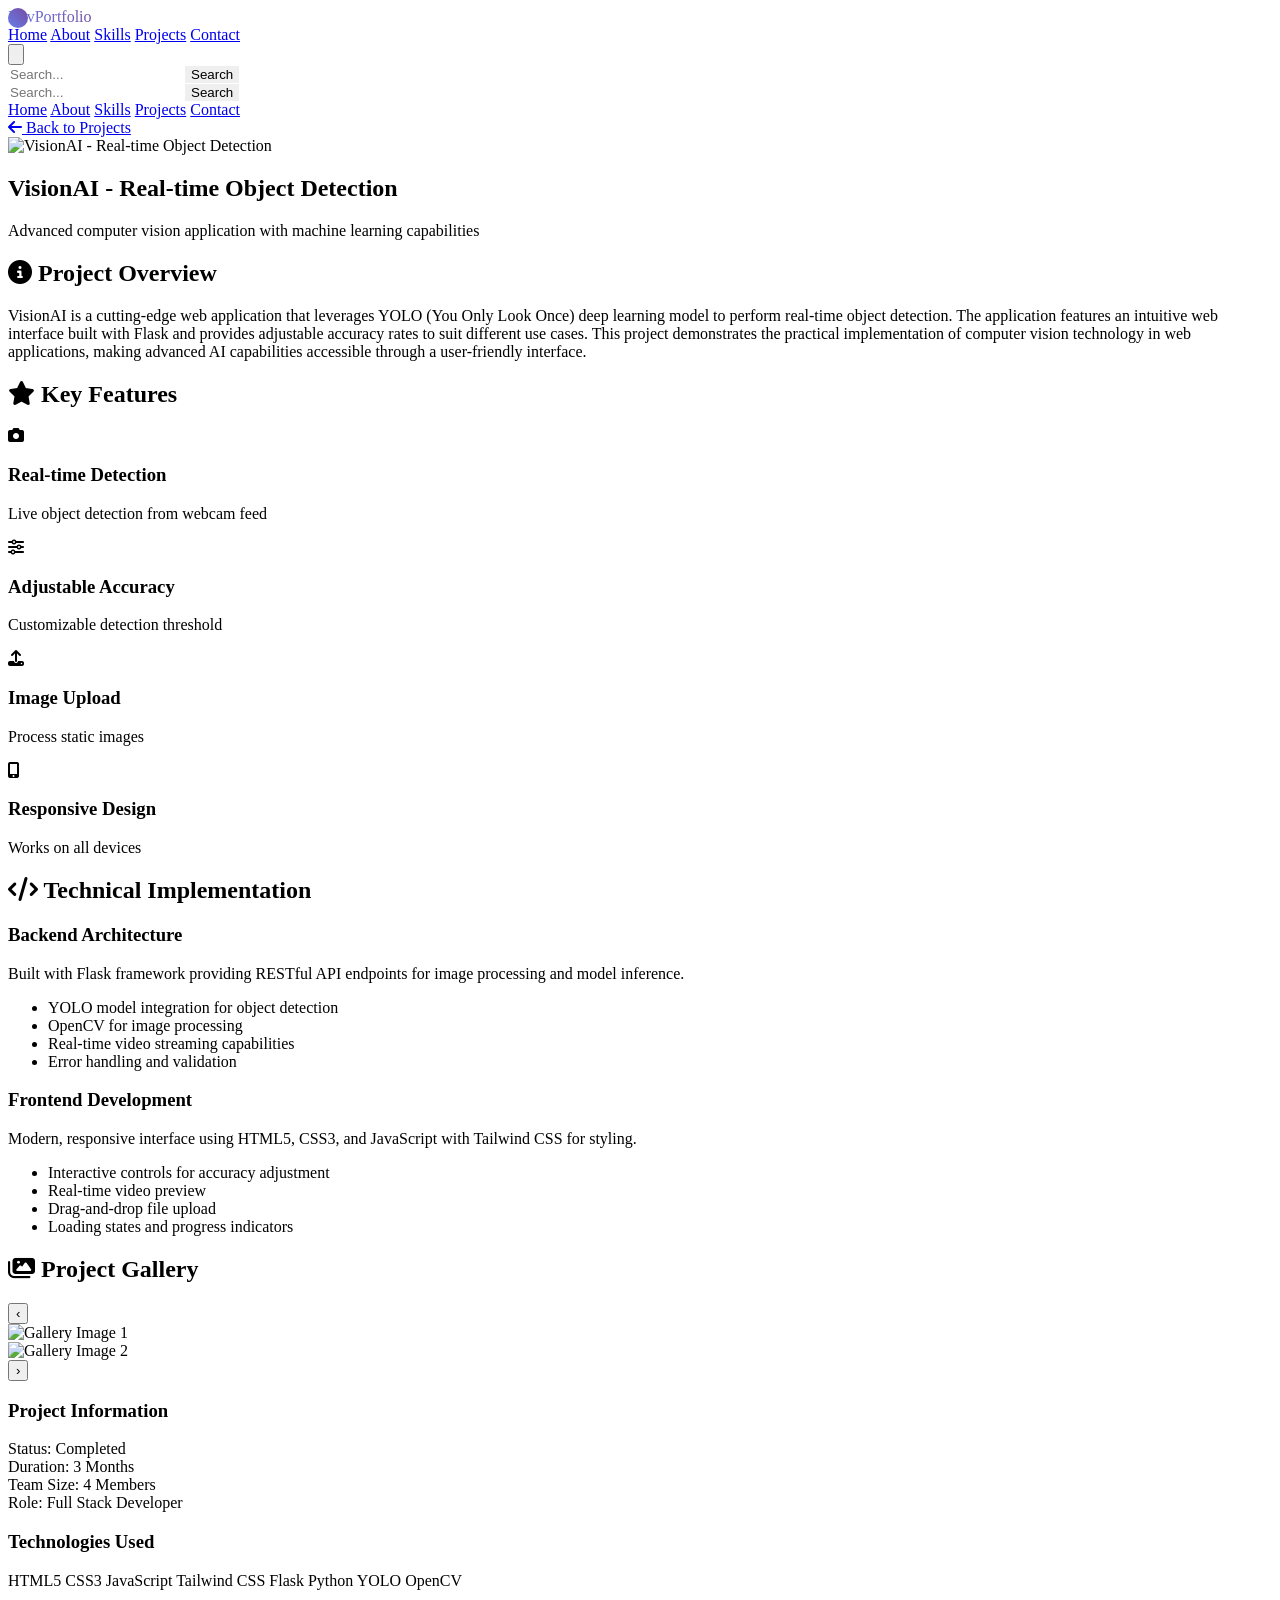
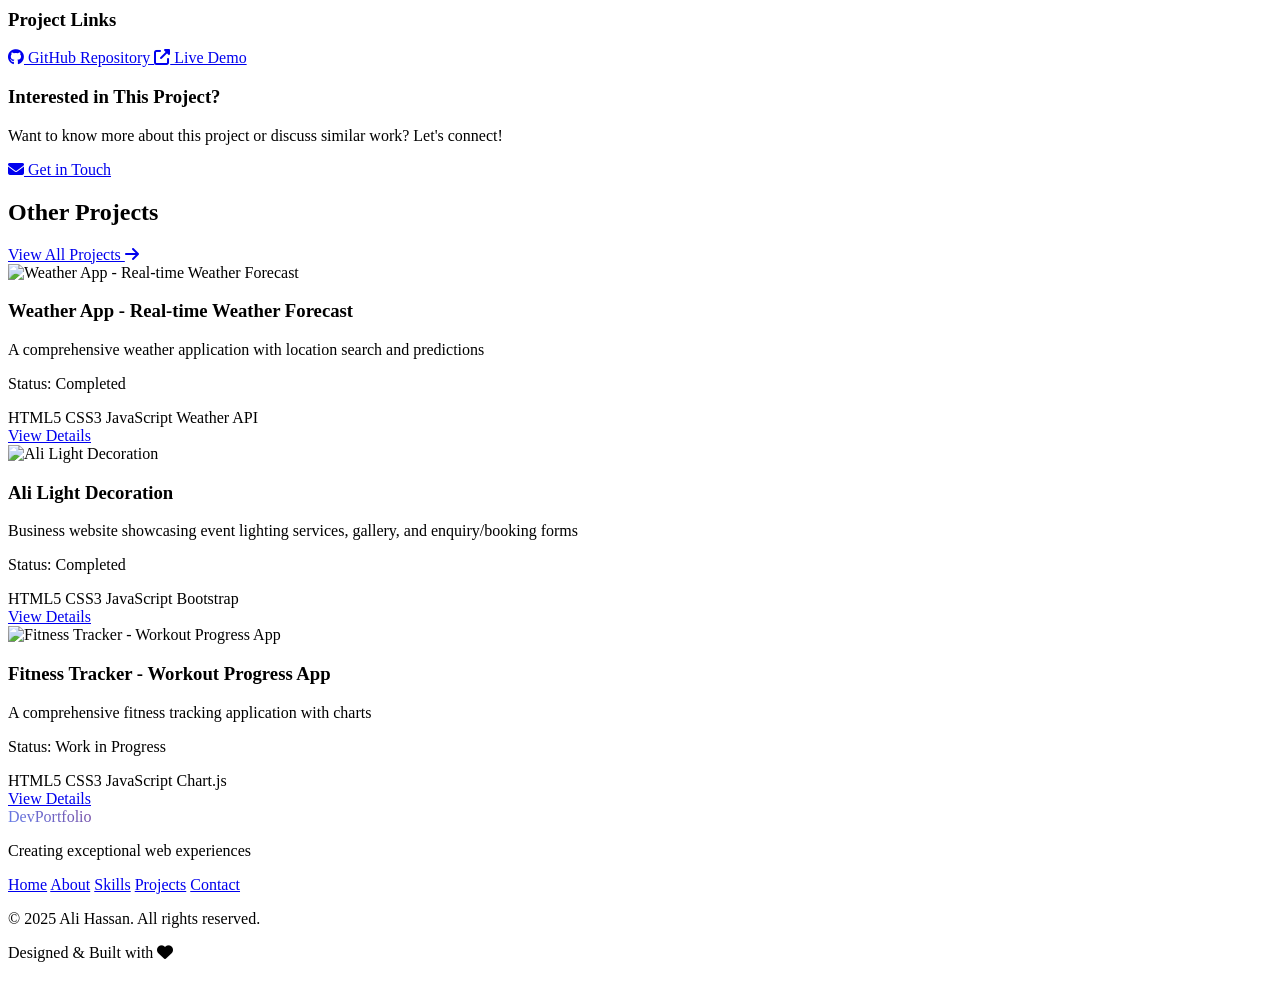
==== project-details.html @ 6d0360e4 "Fix: remove header focus outlines; update gallery & search CSS" ====
<!DOCTYPE html>
<html lang="en">
<head>
    <meta charset="UTF-8">
    <meta name="viewport" content="width=device-width, initial-scale=1.0">
    <title>Project Details - SQA & Web Developer Portfolio</title>
    <script src="https://cdnjs.cloudflare.com/ajax/libs/alpinejs/3.12.0/cdn.min.js" defer></script>
    <script src="https://cdnjs.cloudflare.com/ajax/libs/gsap/3.11.4/gsap.min.js"></script>
    <script src="https://cdnjs.cloudflare.com/ajax/libs/gsap/3.11.4/ScrollTrigger.min.js"></script>
    <script src="projects-data.js"></script>
    <link href="https://cdnjs.cloudflare.com/ajax/libs/tailwindcss/2.2.19/tailwind.min.css" rel="stylesheet">
    <link rel="stylesheet" href="https://cdnjs.cloudflare.com/ajax/libs/font-awesome/6.3.0/css/all.min.css">
    <style>
        .cursor-blob {
            position: fixed;
            width: 20px;
            height: 20px;
            background: linear-gradient(45deg, #667eea 0%, #764ba2 100%);
            border-radius: 50%;
            pointer-events: none;
            z-index: 9999;
            transition: transform 0.1s ease;
        }
        
        .text-gradient {
            background: linear-gradient(45deg, #667eea 0%, #764ba2 100%);
            -webkit-background-clip: text;
            -webkit-text-fill-color: transparent;
            background-clip: text;
        }
        
        .nav-link {
            position: relative;
            transition: color 0.3s ease;
        }
        
        .nav-link:hover {
            color: #667eea;
        }
        
        .nav-link::after {
            content: '';
            position: absolute;
            width: 0;
            height: 2px;
            bottom: -5px;
            left: 0;
            background: linear-gradient(45deg, #667eea 0%, #764ba2 100%);
            transition: width 0.3s ease;
        }
        
        .nav-link:hover::after {
            width: 100%;
        }
        
        .project-card {
            transition: transform 0.3s ease, box-shadow 0.3s ease;
        }
        
        .project-card:hover {
            transform: translateY(-5px);
            box-shadow: 0 20px 40px rgba(0,0,0,0.1);
        }
        
        .back-to-top {
            opacity: 0;
            visibility: hidden;
            transition: all 0.3s ease;
        }
        
        .back-to-top.show {
            opacity: 1;
            visibility: visible;
        }
        /* Gallery: ensure carousel fills width and images are full-size */
        #project-gallery .relative { width: 100%; }
        #project-gallery #carousel-viewport { width: 100%; }
        #project-gallery .carousel-item { padding-left: 0; padding-right: 0; }
        #project-gallery .carousel-item img { width: 100%; height: auto; display: block; }
        /* Disable focus outlines/border on search inputs/buttons */
        #site-search-input,
        #site-search-input-mobile,
        #site-search-button,
        #site-search-button-mobile {
            outline: none !important;
            box-shadow: none !important;
            border: none !important;
        }
        #site-search-input:focus,
        #site-search-input-mobile:focus,
        #site-search-button:focus,
        #site-search-button-mobile:focus {
            outline: none !important;
            box-shadow: none !important;
        }
        
    </style>
</head>
<body class="bg-gray-50 text-gray-800" x-data="{ isOpen: false }">
    <!-- Custom Cursor -->
    <div class="cursor-blob hidden md:block"></div>

    <!-- Header -->
    <header class="fixed w-full bg-white shadow-sm z-50" x-data="{ scrolled: false }" @scroll.window="scrolled = window.pageYOffset > 10">
        <div class="container mx-auto px-4 py-4 flex justify-between items-center" :class="{ 'py-2': scrolled, 'py-4': !scrolled }">
            <a href="index.html" class="text-2xl font-bold text-gradient">DevPortfolio</a>
            
            <!-- Desktop Navigation -->
            <nav class="hidden md:flex space-x-8">
                <a href="index.html#home" class="nav-link font-medium">Home</a>
                <a href="index.html#about" class="nav-link font-medium">About</a>
                <a href="index.html#skills" class="nav-link font-medium">Skills</a>
                <a href="index.html#projects" class="nav-link font-medium">Projects</a>
                <a href="index.html#contact" class="nav-link font-medium">Contact</a>
            </nav>
            
            <!-- Mobile Menu Button -->
            <button @click="isOpen = !isOpen" class="md:hidden focus:outline-none">
                <svg xmlns="http://www.w3.org/2000/svg" class="h-6 w-6" fill="none" viewBox="0 0 24 24" stroke="currentColor">
                    <path stroke-linecap="round" stroke-linejoin="round" stroke-width="2" d="M4 6h16M4 12h16M4 18h16" />
                </svg>
            </button>

            <div class="hidden md:flex items-center ml-6 border-b border-gray-300">
                <input id="site-search-input" type="text" placeholder="Search..." class="w-44 bg-transparent px-2 py-1 text-sm outline-none" />
                <button id="site-search-button" type="button" class="ml-3 text-sm font-semibold text-indigo-600 hover:text-indigo-700">Search</button>
            </div>
        </div>
        
        <!-- Mobile Navigation -->
        <div x-show="isOpen" class="md:hidden bg-white shadow-md" @click.away="isOpen = false">
            <div class="container mx-auto px-4 py-2 flex flex-col space-y-2">
                <div class="flex items-center border-b border-gray-300 mb-2">
                    <input id="site-search-input-mobile" type="text" placeholder="Search..." class="w-full bg-transparent px-2 py-1 text-sm outline-none" />
                    <button id="site-search-button-mobile" type="button" class="ml-3 text-sm font-semibold text-indigo-600 hover:text-indigo-700">Search</button>
                </div>
                <a href="index.html#home" @click="isOpen = false" class="py-2 px-4 hover:bg-gray-100 rounded-md">Home</a>
                <a href="index.html#about" @click="isOpen = false" class="py-2 px-4 hover:bg-gray-100 rounded-md">About</a>
                <a href="index.html#skills" @click="isOpen = false" class="py-2 px-4 hover:bg-gray-100 rounded-md">Skills</a>
                <a href="index.html#projects" @click="isOpen = false" class="py-2 px-4 hover:bg-gray-100 rounded-md">Projects</a>
                <a href="index.html#contact" @click="isOpen = false" class="py-2 px-4 hover:bg-gray-100 rounded-md">Contact</a>
            </div>
        </div>
    </header>

    <!-- Project Details Section -->
    <section class="pt-32 pb-16" id="project-content">
        <div class="container mx-auto px-4">
            <!-- Back Button -->
            <div class="mb-8">
                <a href="index.html#projects" class="inline-flex items-center text-indigo-600 hover:text-indigo-700 transition duration-300">
                    <i class="fas fa-arrow-left mr-2"></i>
                    Back to Projects
                </a>
            </div>

            <!-- Project Header with dark overlay on image -->
            <div class="bg-white rounded-lg shadow-lg overflow-hidden mb-8 relative">
                <div class="relative">
                    <img id="project-image" src="./Assets/VisionAI-obj.png" alt="Project Image" class="w-full h-96 object-cover">
                    <!-- Dark overlay for better text visibility -->
                    <div class="absolute inset-0 bg-black bg-opacity-40"></div>
                    <!-- Title & Description over image -->
                    <div class="absolute bottom-8 left-0 right-0 px-8">
                        <h1 id="project-title" class="text-4xl font-bold mb-2 text-white drop-shadow-lg">Loading...</h1>
                        <p id="project-description" class="text-xl text-gray-100 drop-shadow">Loading project details...</p>
                    </div>
                </div>
            </div>

            <!-- Project Info Grid -->
            <div class="grid grid-cols-1 lg:grid-cols-3 gap-8">
                <!-- Main Content -->
                <div class="lg:col-span-2">
                    <!-- Project Overview -->
                    <div class="bg-white rounded-lg shadow-lg p-6 mb-8">
                        <h2 class="text-2xl font-bold mb-4 flex items-center">
                            <i class="fas fa-info-circle mr-3 text-indigo-600"></i>
                            Project Overview
                        </h2>
                        <div id="project-overview">
                            <p class="text-gray-600">Loading overview...</p>
                        </div>
                    </div>

                    <!-- Key Features -->
                    <div class="bg-white rounded-lg shadow-lg p-6 mb-8">
                        <h2 class="text-2xl font-bold mb-4 flex items-center">
                            <i class="fas fa-star mr-3 text-indigo-600"></i>
                            Key Features
                        </h2>
                        <div id="project-features" class="grid grid-cols-1 md:grid-cols-2 gap-4">
                            <p class="text-gray-600">Loading features...</p>
                        </div>
                    </div>

                    <!-- Technical Implementation -->
                    <div class="bg-white rounded-lg shadow-lg p-6 mb-8">
                        <h2 class="text-2xl font-bold mb-4 flex items-center">
                            <i class="fas fa-code mr-3 text-indigo-600"></i>
                            Technical Implementation
                        </h2>
                        <div id="project-implementation">
                            <p class="text-gray-600">Loading implementation details...</p>
                        </div>
                    </div>

                    <!-- Project Gallery -->
                    <div class="bg-white rounded-lg shadow-lg p-6">
                        <h2 class="text-2xl font-bold mb-4 flex items-center">
                            <i class="fas fa-images mr-3 text-indigo-600"></i>
                            Project Gallery
                        </h2>
                        <div id="project-gallery" class="grid grid-cols-1 gap-4">
                            <p class="text-gray-600">Loading gallery...</p>
                        </div>
                    </div>
                </div>

                <!-- Sidebar -->
                <div class="lg:col-span-1">
                    <!-- Project Info -->
                    <div class="bg-white rounded-lg shadow-lg p-6 mb-6">
                        <h3 class="text-xl font-bold mb-4">Project Information</h3>
                        <div id="project-info" class="space-y-3">
                            <p class="text-gray-600">Loading project information...</p>
                        </div>
                    </div>

                    <!-- Technologies Used -->
                    <div class="bg-white rounded-lg shadow-lg p-6 mb-6">
                        <h3 class="text-xl font-bold mb-4">Technologies Used</h3>
                        <div id="project-technologies" class="flex flex-wrap gap-2">
                            <p class="text-gray-600">Loading technologies...</p>
                        </div>
                    </div>

                    <!-- Project Links -->
                    <div class="bg-white rounded-lg shadow-lg p-6 mb-6">
                        <h3 class="text-xl font-bold mb-4">Project Links</h3>
                        <div id="project-links" class="space-y-3">
                            <p class="text-gray-600">Loading links...</p>
                        </div>
                    </div>

                    <!-- Contact for Project -->
                    <div class="bg-white rounded-lg shadow-lg p-6">
                        <h3 class="text-xl font-bold mb-4">Interested in This Project?</h3>
                        <p class="text-gray-600 mb-4">
                            Want to know more about this project or discuss similar work? Let's connect!
                        </p>
                        <a href="index.html#contact" class="w-full bg-indigo-600 text-white py-3 px-4 rounded-lg hover:bg-indigo-700 transition duration-300 flex items-center justify-center">
                            <i class="fas fa-envelope mr-2"></i>
                            Get in Touch
                        </a>
                    </div>
                </div>
            </div>

            <!-- Related Projects -->
            <div class="mt-16">
                <div class="flex items-center justify-between mb-8">
                    <div>
                        <h2 class="text-3xl font-bold mb-2">Other Projects</h2>
                        <div class="w-24 h-1 bg-indigo-600"></div>
                    </div>
                    <a href="index.html#projects" class="hidden md:inline-flex items-center text-indigo-600 hover:text-indigo-700 transition duration-300">
                        View All Projects
                        <i class="fas fa-arrow-right ml-2"></i>
                    </a>
                </div>
                <div id="related-projects" class="grid grid-cols-1 md:grid-cols-2 lg:grid-cols-3 gap-8"></div>
            </div>
        </div>
    </section>

    <!-- Footer -->
    <footer class="py-8 bg-gray-900 text-white">
        <div class="container mx-auto px-4">
            <div class="flex flex-col md:flex-row justify-between items-center">
                <div class="mb-4 md:mb-0">
                    <a href="index.html" class="text-2xl font-bold text-gradient">DevPortfolio</a>
                    <p class="text-gray-400 mt-2">Creating exceptional web experiences</p>
                </div>
                <div class="flex space-x-6">
                    <a href="index.html#home" class="hover:text-indigo-400 transition duration-300">Home</a>
                    <a href="index.html#about" class="hover:text-indigo-400 transition duration-300">About</a>
                    <a href="index.html#skills" class="hover:text-indigo-400 transition duration-300">Skills</a>
                    <a href="index.html#projects" class="hover:text-indigo-400 transition duration-300">Projects</a>
                    <a href="index.html#contact" class="hover:text-indigo-400 transition duration-300">Contact</a>
                </div>
            </div>
            <div class="border-t border-gray-800 mt-8 pt-8 flex flex-col md:flex-row justify-between items-center">
                <p class="text-gray-400">© 2025 Ali Hassan. All rights reserved.</p>
                <div class="mt-4 md:mt-0">
                    <p class="text-gray-400">Designed & Built with <i class="fas fa-heart text-red-500"></i></p>
                </div>
            </div>
        </div>
    </footer>

    <!-- Back to Top Button -->
    <a href="#" class="fixed bottom-8 right-8 w-12 h-12 bg-indigo-600 text-white rounded-full flex items-center justify-center shadow-lg hover:bg-indigo-700 transition duration-300 z-50 back-to-top">
        <i class="fas fa-arrow-up"></i>
    </a>

    <script>
        const projectData = window.getAllProjects ? window.getAllProjects() : window.projectData;

        // Get project from URL parameter
        const urlParams = new URLSearchParams(window.location.search);
        const projectId = urlParams.get('project') || 'visionai';
        
        // Load project data
        function loadProject(id) {
            const project = projectData[id];
            if (!project) {
                document.getElementById('project-title').textContent = 'Project Not Found';
                document.getElementById('project-description').textContent = 'The requested project could not be found.';
                document.getElementById('related-projects').innerHTML = '';
                return;
            }
            
            // Update page content
            document.title = `${project.title} - Portfolio`;
            document.getElementById('project-title').textContent = project.title;
            document.getElementById('project-description').textContent = project.description;
            document.getElementById('project-image').src = project.image;
            document.getElementById('project-image').alt = project.title;
            
            // Overview
            document.getElementById('project-overview').innerHTML = `
                <p class="text-gray-600 dark:text-gray-400">${project.overview}</p>
            `;
            
            // Features
            const featuresHTML = project.features.map(feature => `
                <div class="flex items-start">
                    <i class="${feature.icon} text-indigo-600 mr-3 mt-1"></i>
                    <div>
                        <h3 class="font-semibold">${feature.title}</h3>
                        <p class="text-gray-600 dark:text-gray-400 text-sm">${feature.desc}</p>
                    </div>
                </div>
            `).join('');
            document.getElementById('project-features').innerHTML = featuresHTML;
            
            // Implementation
            document.getElementById('project-implementation').innerHTML = project.implementation;
            
            // Info
            const statusColor = project.status === 'Completed' ? 'text-green-600 dark:text-green-400' : 'text-yellow-600 dark:text-yellow-400';
            document.getElementById('project-info').innerHTML = `
                <div class="flex justify-between">
                    <span class="text-gray-600 dark:text-gray-400">Status:</span>
                    <span class="${statusColor} font-semibold">${project.status}</span>
                </div>
                <div class="flex justify-between">
                    <span class="text-gray-600 dark:text-gray-400">Duration:</span>
                    <span class="font-semibold">${project.duration}</span>
                </div>
                <div class="flex justify-between">
                    <span class="text-gray-600 dark:text-gray-400">Team Size:</span>
                    <span class="font-semibold">${project.teamSize}</span>
                </div>
                <div class="flex justify-between">
                    <span class="text-gray-600 dark:text-gray-400">Role:</span>
                    <span class="font-semibold">${project.role}</span>
                </div>
            `;
            
            // Technologies
            document.getElementById('project-technologies').innerHTML = project.technologies.map(tech => `
                <span class="px-3 py-1 bg-blue-100 dark:bg-blue-900 text-blue-800 dark:text-blue-200 rounded-full text-xs">${tech}</span>
            `).join('');
            
            // Links
            document.getElementById('project-links').innerHTML = `
                <a href="${project.github}" target="_blank" class="text-indigo-600 dark:text-indigo-400 hover:underline flex items-center">
                    <i class="fab fa-github mr-2"></i> GitHub Repository
                </a>
                <a href="${project.demo}" target="_blank" class="text-indigo-600 dark:text-indigo-400 hover:underline flex items-center">
                    <i class="fas fa-external-link-alt mr-2"></i> Live Demo
                </a>
            `;
            
            // Gallery (multiple images) — support `gallery` or legacy `images` key
            const galleryImages = project.gallery || project.images || [];
            // expose for lightbox
            window.currentGallery = galleryImages;
            if (galleryImages.length > 0) {
                // render a responsive carousel (3-up on desktop, 2-up tablet, 1-up mobile)
                document.getElementById('project-gallery').innerHTML = `
                    <div class="relative">
                        <button id="carousel-prev" class="absolute left-0 top-1/2 transform -translate-y-1/2 z-20 bg-white dark:bg-gray-800 bg-opacity-80 p-2 rounded-full shadow">&#8249;</button>
                        <div id="carousel-viewport" class="overflow-hidden rounded">
                            <div id="carousel-track" class="flex transition-transform duration-300"></div>
                        </div>
                        <button id="carousel-next" class="absolute right-0 top-1/2 transform -translate-y-1/2 z-20 bg-white dark:bg-gray-800 bg-opacity-80 p-2 rounded-full shadow">&#8250;</button>
                    </div>
                `;
                const track = document.getElementById('carousel-track');
                track.innerHTML = galleryImages.map((img, idx) => `
                    <div class="carousel-item flex-shrink-0 px-2">
                        <img src="${img}" alt="Gallery Image ${idx+1}" data-idx="${idx}" class="w-full h-56 object-cover rounded shadow cursor-pointer" onclick="openGalleryModal(${idx})">
                    </div>
                `).join('');

                // initialize carousel behavior
                initGalleryCarousel();
            } else {
                document.getElementById('project-gallery').innerHTML = `<p class="text-gray-600 dark:text-gray-400">No gallery images available.</p>`;
            }

            renderRelatedProjects(id);
        }

        function renderRelatedProjects(currentProjectId) {
            const relatedProjects = Object.entries(projectData)
                .filter(([projectId]) => projectId !== currentProjectId)
                .slice(0, 3);

            const relatedProjectsContainer = document.getElementById('related-projects');
            if (!relatedProjectsContainer) {
                return;
            }

            relatedProjectsContainer.innerHTML = relatedProjects.map(([projectId, project]) => {
                const statusColor = project.status === 'Completed'
                    ? 'text-green-600 dark:text-green-400'
                    : 'text-yellow-600 dark:text-yellow-400';
                const previewTechnologies = project.technologies.slice(0, 4).map(tech => `
                    <span class="px-3 py-1 bg-blue-100 dark:bg-blue-900 text-blue-800 dark:text-blue-200 rounded-full text-xs">${tech}</span>
                `).join('');

                return `
                    <div class="bg-white dark:bg-gray-800 rounded-lg shadow-lg overflow-hidden project-card h-full flex flex-col">
                        <img src="${project.image}" alt="${project.title}" class="w-full h-52 object-cover" loading="lazy" decoding="async">
                        <div class="p-6 flex-1 flex flex-col">
                            <h3 class="text-xl font-bold mb-2">${project.title}</h3>
                            <p class="text-gray-600 dark:text-gray-400 mb-4">${project.description}</p>
                            <p class="text-sm font-semibold mb-4">
                                <span class="text-gray-600 dark:text-gray-300">Status:</span>
                                <span class="${statusColor}">${project.status}</span>
                            </p>
                            <div class="flex flex-wrap gap-2 mb-4">
                                ${previewTechnologies}
                            </div>
                            <div class="mt-auto flex justify-end">
                                <a href="project-details.html?project=${projectId}" class="px-4 py-2 bg-indigo-600 text-white rounded-md hover:bg-indigo-700 transition duration-300 text-sm">
                                    View Details
                                </a>
                            </div>
                        </div>
                    </div>
                `;
            }).join('');
        }

        // Gallery Modal (inside card size)
        // Lightbox modal with prev/next and zoom
        window.modalScale = 1;
        function buildGalleryModal() {
            let modal = document.getElementById('gallery-modal');
            if (modal) return modal;
            modal = document.createElement('div');
            modal.id = 'gallery-modal';
            modal.className = 'fixed inset-0 flex items-center justify-center z-50';
            modal.style.display = 'none';
            modal.innerHTML = `
                <div class="absolute inset-0 bg-black bg-opacity-70" id="gallery-modal-overlay"></div>
                <div class="relative max-w-6xl w-full mx-4">
                    <button id="gallery-close" class="absolute top-2 right-2 text-white text-3xl z-50 bg-black bg-opacity-30 rounded-full w-10 h-10 flex items-center justify-center">&times;</button>
                    <button id="gallery-prev" class="absolute left-2 top-1/2 transform -translate-y-1/2 text-white text-3xl z-50 bg-black bg-opacity-30 rounded-full w-10 h-10 flex items-center justify-center">&#8249;</button>
                    <button id="gallery-next" class="absolute right-2 top-1/2 transform -translate-y-1/2 text-white text-3xl z-50 bg-black bg-opacity-30 rounded-full w-10 h-10 flex items-center justify-center">&#8250;</button>
                    <div class="bg-white dark:bg-gray-900 rounded-md overflow-hidden p-4 flex items-center justify-center">
                        <img id="gallery-modal-img" src="" class="max-h-[80vh] max-w-full object-contain transform" style="transition: transform 0.2s ease;" />
                    </div>
                    <div class="flex justify-center gap-2 mt-3">
                        <button id="zoom-out" class="px-3 py-1 bg-gray-200 dark:bg-gray-700 rounded">-</button>
                        <button id="zoom-fit" class="px-3 py-1 bg-gray-200 dark:bg-gray-700 rounded">Fit</button>
                        <button id="zoom-in" class="px-3 py-1 bg-gray-200 dark:bg-gray-700 rounded">+</button>
                    </div>
                </div>
            `;
            document.body.appendChild(modal);

            document.getElementById('gallery-close').addEventListener('click', closeGalleryModal);
            document.getElementById('gallery-prev').addEventListener('click', () => changeGallery(-1));
            document.getElementById('gallery-next').addEventListener('click', () => changeGallery(1));
            document.getElementById('zoom-in').addEventListener('click', () => setModalZoom(window.modalScale + 0.25));
            document.getElementById('zoom-out').addEventListener('click', () => setModalZoom(Math.max(0.25, window.modalScale - 0.25)));
            document.getElementById('zoom-fit').addEventListener('click', () => setModalZoom(1));

            // overlay click closes
            document.getElementById('gallery-modal-overlay').addEventListener('click', closeGalleryModal);

            // wheel to zoom
            const imgEl = document.getElementById('gallery-modal-img');
            imgEl.addEventListener('wheel', (e) => {
                e.preventDefault();
                const delta = e.deltaY > 0 ? -0.1 : 0.1;
                setModalZoom(Math.max(0.25, window.modalScale + delta));
            });

            // keyboard
            window.addEventListener('keydown', (e) => {
                if (!modal || modal.style.display === 'none') return;
                if (e.key === 'Escape') closeGalleryModal();
                if (e.key === 'ArrowLeft') changeGallery(-1);
                if (e.key === 'ArrowRight') changeGallery(1);
                if (e.key === '+') setModalZoom(window.modalScale + 0.25);
                if (e.key === '-') setModalZoom(Math.max(0.25, window.modalScale - 0.25));
            });

            return modal;
        }

        function openGalleryModal(index) {
            const modal = buildGalleryModal();
            window.currentGalleryIndex = index || 0;
            const imgSrc = window.currentGallery && window.currentGallery[window.currentGalleryIndex];
            const imgEl = document.getElementById('gallery-modal-img');
            if (imgSrc) {
                imgEl.src = imgSrc;
                setModalZoom(1);
                modal.style.display = 'flex';
                // ensure focus
                imgEl.focus && imgEl.focus();
            }
        }

        function changeGallery(delta) {
            if (!window.currentGallery || window.currentGallery.length === 0) return;
            window.currentGalleryIndex = (window.currentGalleryIndex + delta + window.currentGallery.length) % window.currentGallery.length;
            const imgSrc = window.currentGallery[window.currentGalleryIndex];
            const imgEl = document.getElementById('gallery-modal-img');
            imgEl.src = imgSrc;
            setModalZoom(1);
        }

        function setModalZoom(scale) {
            window.modalScale = scale;
            const imgEl = document.getElementById('gallery-modal-img');
            if (imgEl) imgEl.style.transform = `scale(${scale})`;
        }

        function closeGalleryModal() {
            const modal = document.getElementById('gallery-modal');
            if (modal) modal.style.display = 'none';
        }

        // Carousel: show multiple slides at once and allow sliding
        let carouselState = { index: 0, visible: 3 };
        function getVisibleCount() {
            const w = window.innerWidth;
            if (w < 640) return 1; // mobile
            if (w < 1024) return 2; // tablet
            return 3; // desktop
        }

        function initGalleryCarousel() {
            const track = document.getElementById('carousel-track');
            if (!track) return;
            carouselState.visible = getVisibleCount();
            const items = Array.from(track.children);
            const viewport = document.getElementById('carousel-viewport');

            // set item width
            const percent = 100 / carouselState.visible;
            items.forEach(it => {
                it.style.width = percent + '%';
            });

            // attach buttons
            document.getElementById('carousel-prev').onclick = () => slideCarousel(-1);
            document.getElementById('carousel-next').onclick = () => slideCarousel(1);

            // reset index if out of range
            carouselState.index = Math.min(carouselState.index, Math.max(0, items.length - carouselState.visible));
            updateCarousel();

            // responsive
            let resizeTimer;
            window.addEventListener('resize', () => {
                clearTimeout(resizeTimer);
                resizeTimer = setTimeout(() => {
                    const newVisible = getVisibleCount();
                    if (newVisible !== carouselState.visible) {
                        carouselState.visible = newVisible;
                        const p = 100 / carouselState.visible;
                        items.forEach(it => it.style.width = p + '%');
                        carouselState.index = Math.min(carouselState.index, Math.max(0, items.length - carouselState.visible));
                        updateCarousel();
                    }
                }, 120);
            });

            // optional: swipe support for touch
            let startX = 0;
            let isTouch = false;
            viewport.addEventListener('touchstart', (e) => { isTouch = true; startX = e.touches[0].clientX; });
            viewport.addEventListener('touchmove', (e) => { if (!isTouch) return; const dx = e.touches[0].clientX - startX; if (Math.abs(dx) > 50) { if (dx < 0) slideCarousel(1); else slideCarousel(-1); isTouch = false; } });
            viewport.addEventListener('touchend', () => { isTouch = false; });
        }

        function slideCarousel(direction) {
            const track = document.getElementById('carousel-track');
            if (!track) return;
            const items = track.children.length;
            const maxIndex = Math.max(0, items - carouselState.visible);
            carouselState.index = Math.min(maxIndex, Math.max(0, carouselState.index + direction));
            updateCarousel();
        }

        function updateCarousel() {
            const track = document.getElementById('carousel-track');
            if (!track) return;
            const translate = -(carouselState.index * (100 / carouselState.visible));
            track.style.transform = `translateX(${translate}%)`;
        }

        function setupProjectSearch() {
            const desktopInput = document.getElementById('site-search-input');
            const desktopButton = document.getElementById('site-search-button');
            const mobileInput = document.getElementById('site-search-input-mobile');
            const mobileButton = document.getElementById('site-search-button-mobile');

            const performSearch = (rawValue) => {
                const query = (rawValue || '').trim().toLowerCase();
                if (!query) return;

                const currentPageTargets = Array.from(document.querySelectorAll('h1, h2, h3, p, li, a'));
                const textMatch = currentPageTargets.find(node => (node.innerText || '').toLowerCase().includes(query));
                const relatedProject = Array.from(document.querySelectorAll('#related-projects .project-card')).find(card =>
                    (card.innerText || '').toLowerCase().includes(query)
                );

                if (relatedProject) {
                    relatedProject.scrollIntoView({ behavior: 'smooth', block: 'center' });
                    return;
                }

                if (textMatch) {
                    textMatch.scrollIntoView({ behavior: 'smooth', block: 'center' });
                    return;
                }

                alert('No matching content found.');
            };

            const bindSearch = (inputEl, buttonEl) => {
                if (!inputEl || !buttonEl) return;
                buttonEl.addEventListener('click', () => performSearch(inputEl.value));
                inputEl.addEventListener('keydown', (event) => {
                    if (event.key === 'Enter') {
                        event.preventDefault();
                        performSearch(inputEl.value);
                    }
                });
            };

            bindSearch(desktopInput, desktopButton);
            bindSearch(mobileInput, mobileButton);
        }

        // Load project on page load
        window.onload = function() {
            loadProject(projectId);
            setupProjectSearch();
        };
    </script>
</body>
</html>
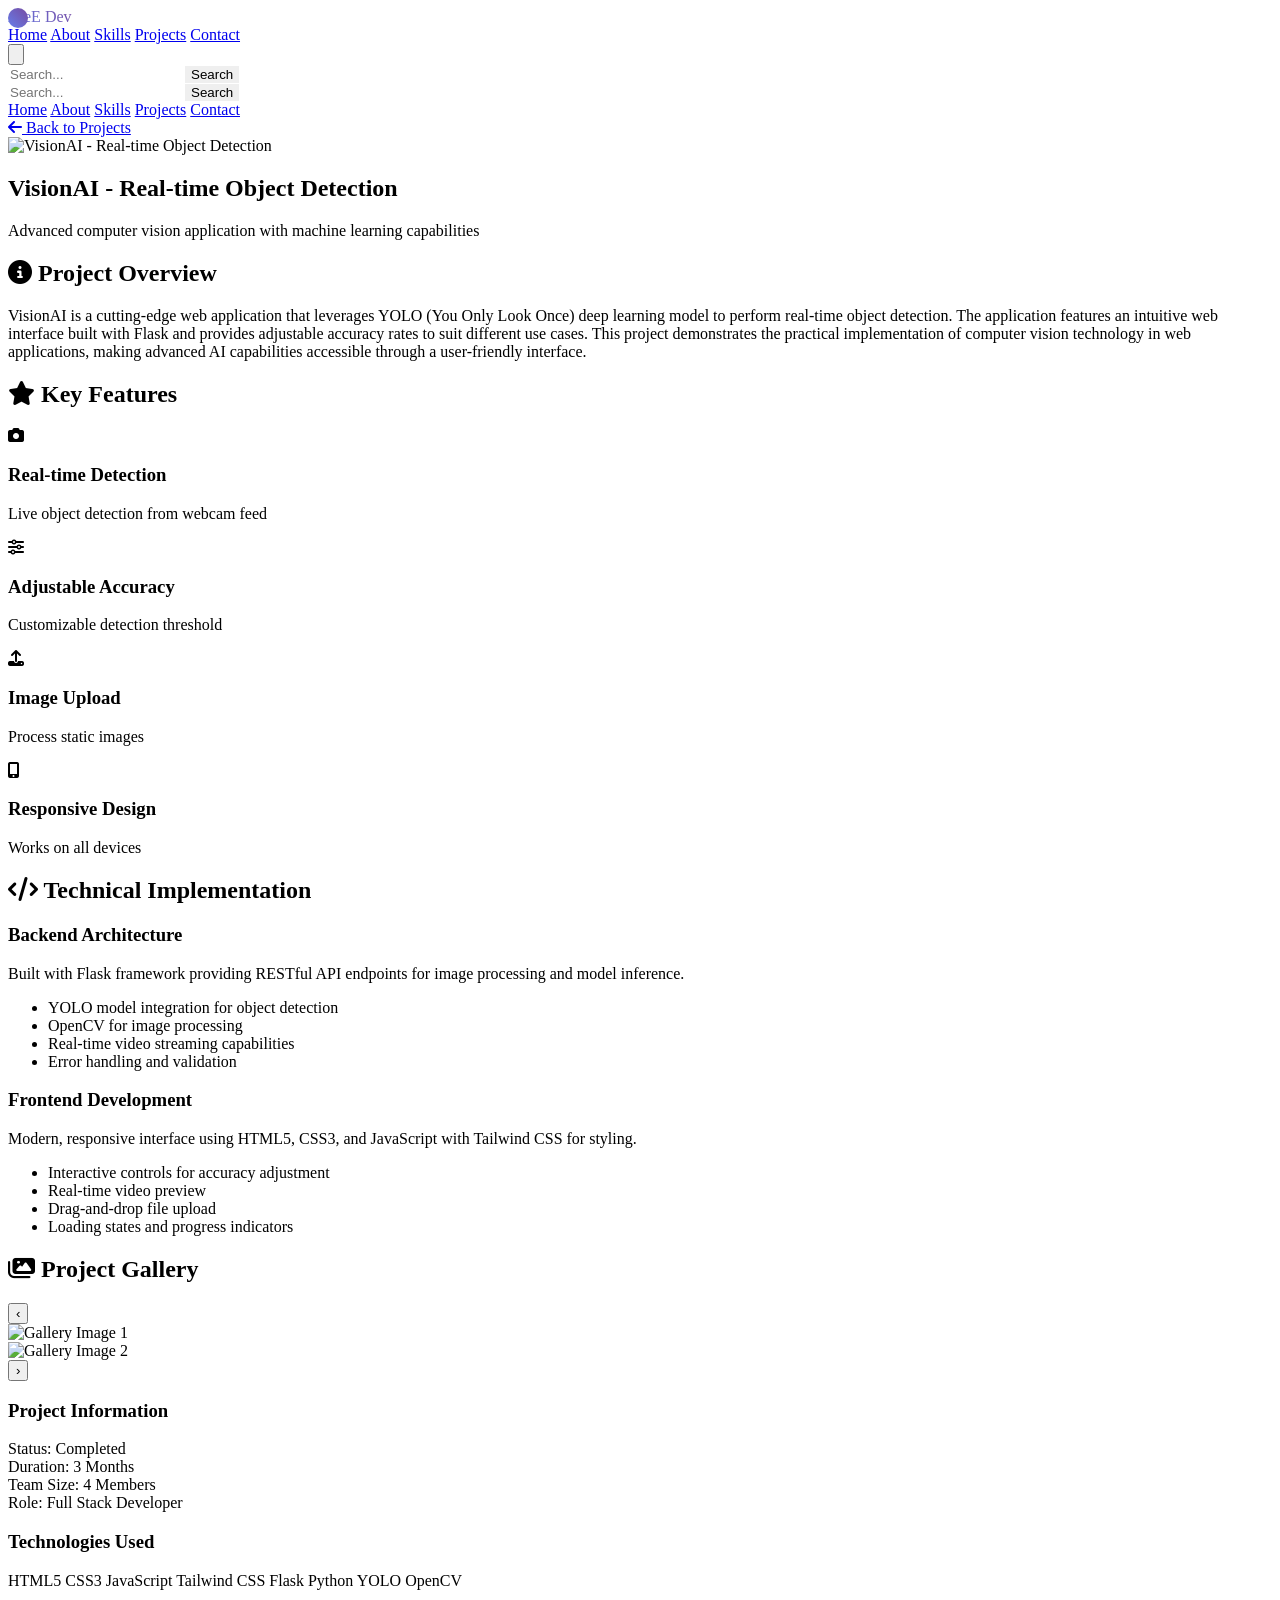
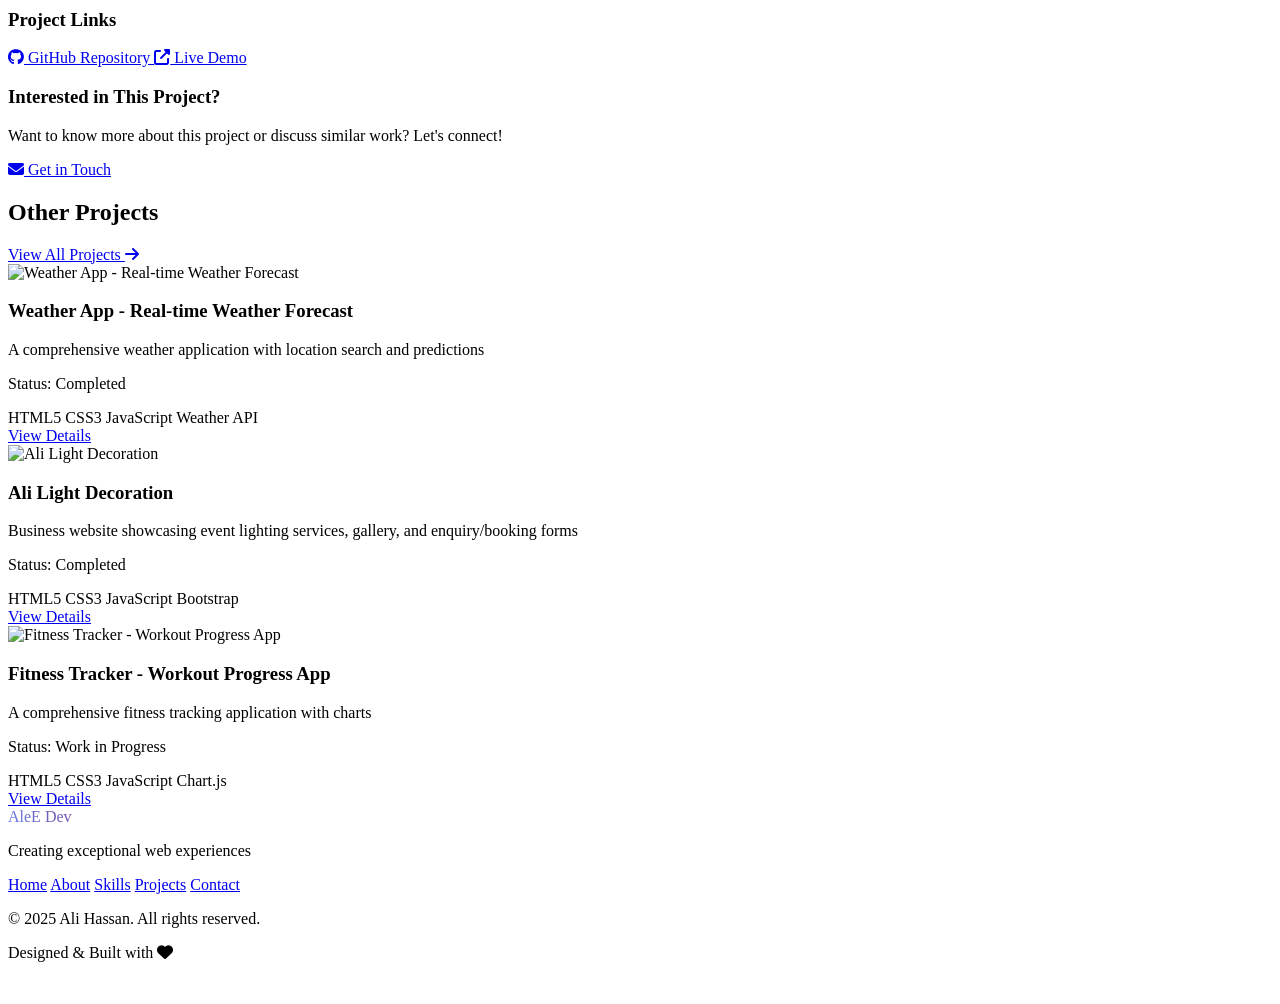
==== commit 52638adb: "Update: site title to AleE Dev; About section revised; replace SQA wording" ====
--- a/project-details.html
+++ b/project-details.html
@@ -3,7 +3,7 @@
 <head>
     <meta charset="UTF-8">
     <meta name="viewport" content="width=device-width, initial-scale=1.0">
-    <title>Project Details - SQA & Web Developer Portfolio</title>
+    <title>Project Details - Web Developer & Software Engineer Portfolio</title>
     <script src="https://cdnjs.cloudflare.com/ajax/libs/alpinejs/3.12.0/cdn.min.js" defer></script>
     <script src="https://cdnjs.cloudflare.com/ajax/libs/gsap/3.11.4/gsap.min.js"></script>
     <script src="https://cdnjs.cloudflare.com/ajax/libs/gsap/3.11.4/ScrollTrigger.min.js"></script>
@@ -103,7 +103,7 @@
     <!-- Header -->
     <header class="fixed w-full bg-white shadow-sm z-50" x-data="{ scrolled: false }" @scroll.window="scrolled = window.pageYOffset > 10">
         <div class="container mx-auto px-4 py-4 flex justify-between items-center" :class="{ 'py-2': scrolled, 'py-4': !scrolled }">
-            <a href="index.html" class="text-2xl font-bold text-gradient">DevPortfolio</a>
+            <a href="index.html" class="text-2xl font-bold text-gradient">AleE Dev</a>
             
             <!-- Desktop Navigation -->
             <nav class="hidden md:flex space-x-8">
@@ -279,7 +279,7 @@
         <div class="container mx-auto px-4">
             <div class="flex flex-col md:flex-row justify-between items-center">
                 <div class="mb-4 md:mb-0">
-                    <a href="index.html" class="text-2xl font-bold text-gradient">DevPortfolio</a>
+                    <a href="index.html" class="text-2xl font-bold text-gradient">AleE Dev</a>
                     <p class="text-gray-400 mt-2">Creating exceptional web experiences</p>
                 </div>
                 <div class="flex space-x-6">
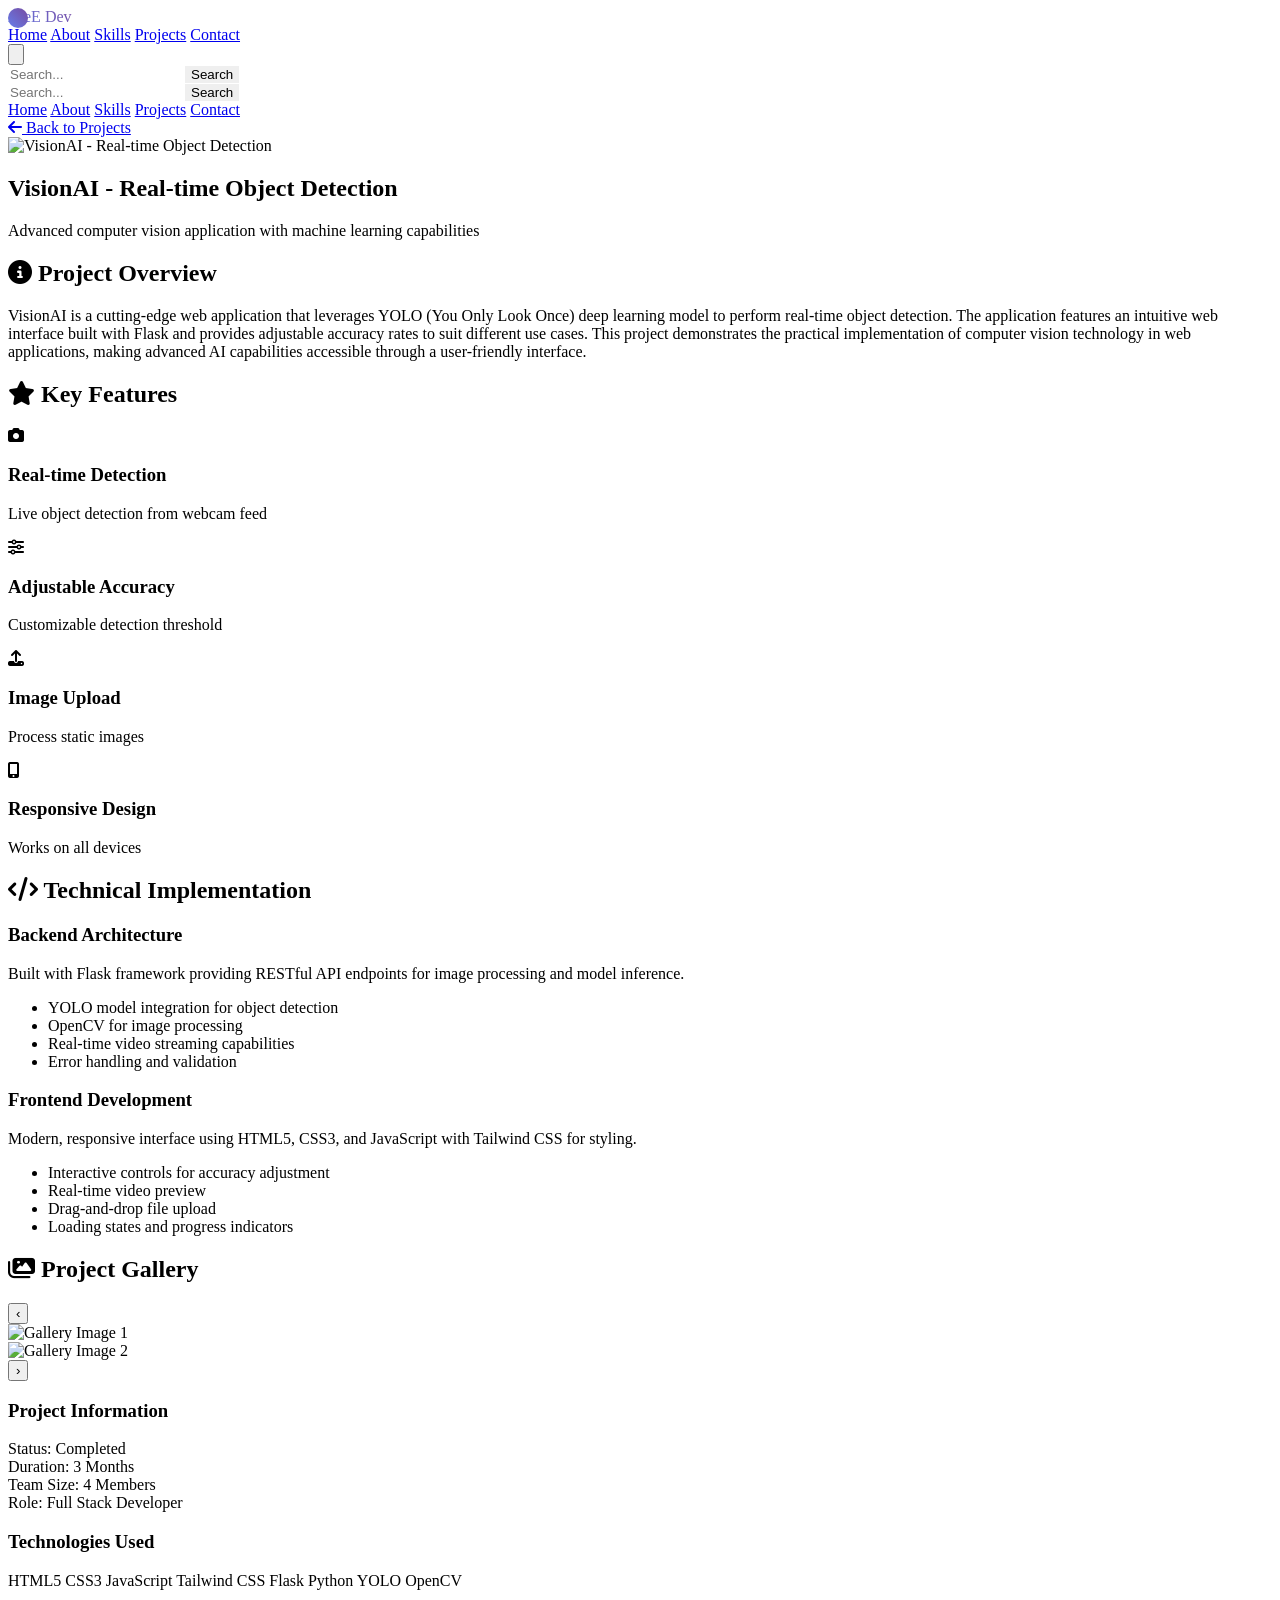
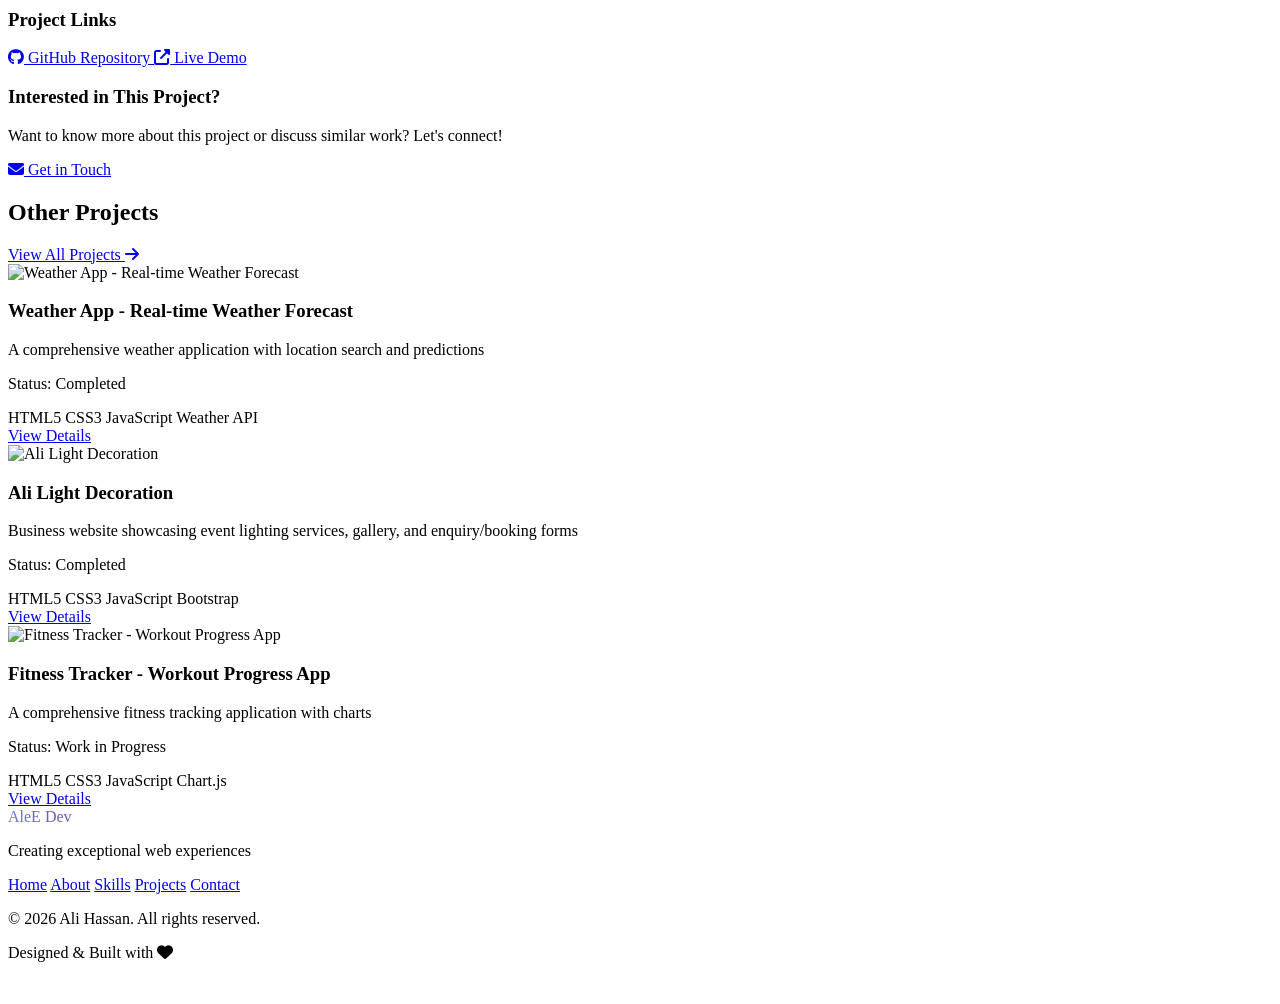
==== commit 64f967a2: "Fix: rename Ali-light image (remove space from filename)" ====
--- a/project-details.html
+++ b/project-details.html
@@ -291,7 +291,7 @@
                 </div>
             </div>
             <div class="border-t border-gray-800 mt-8 pt-8 flex flex-col md:flex-row justify-between items-center">
-                <p class="text-gray-400">© 2025 Ali Hassan. All rights reserved.</p>
+                <p class="text-gray-400">© 2026 Ali Hassan. All rights reserved.</p>
                 <div class="mt-4 md:mt-0">
                     <p class="text-gray-400">Designed & Built with <i class="fas fa-heart text-red-500"></i></p>
                 </div>
